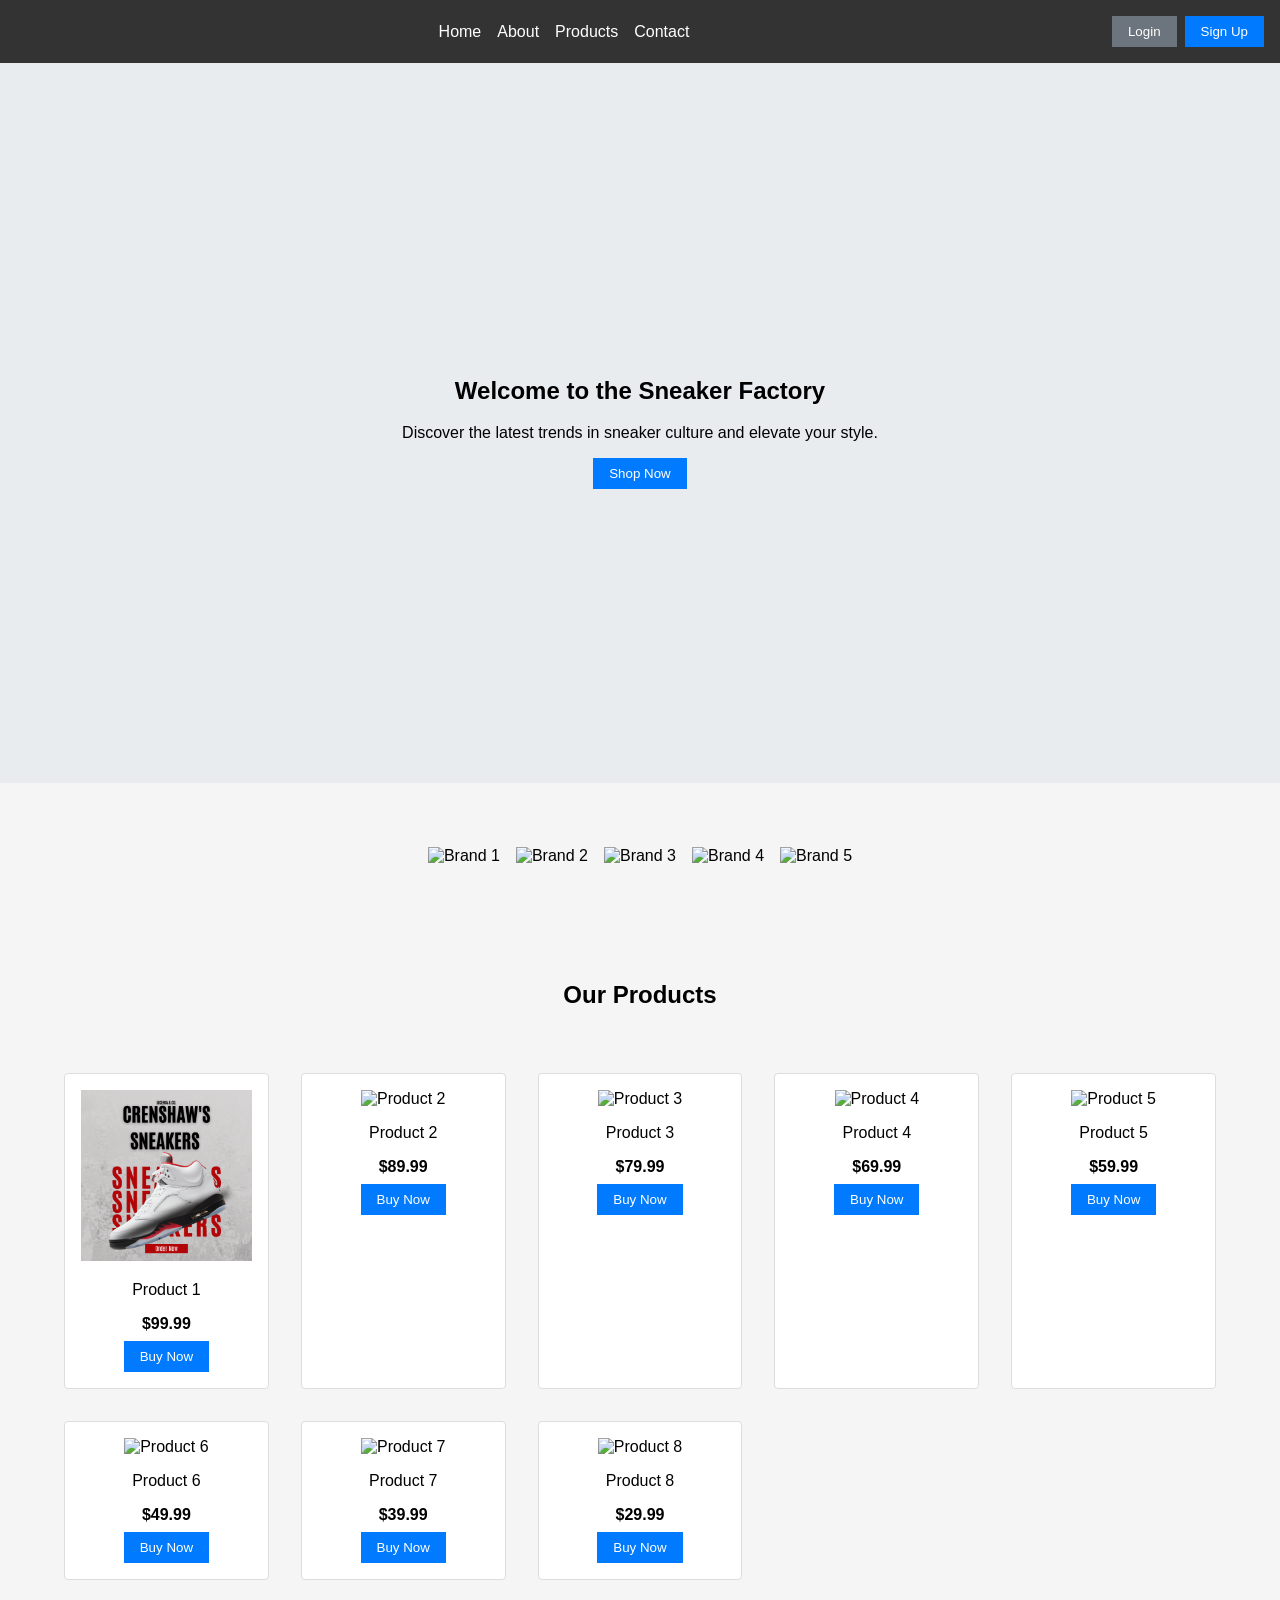
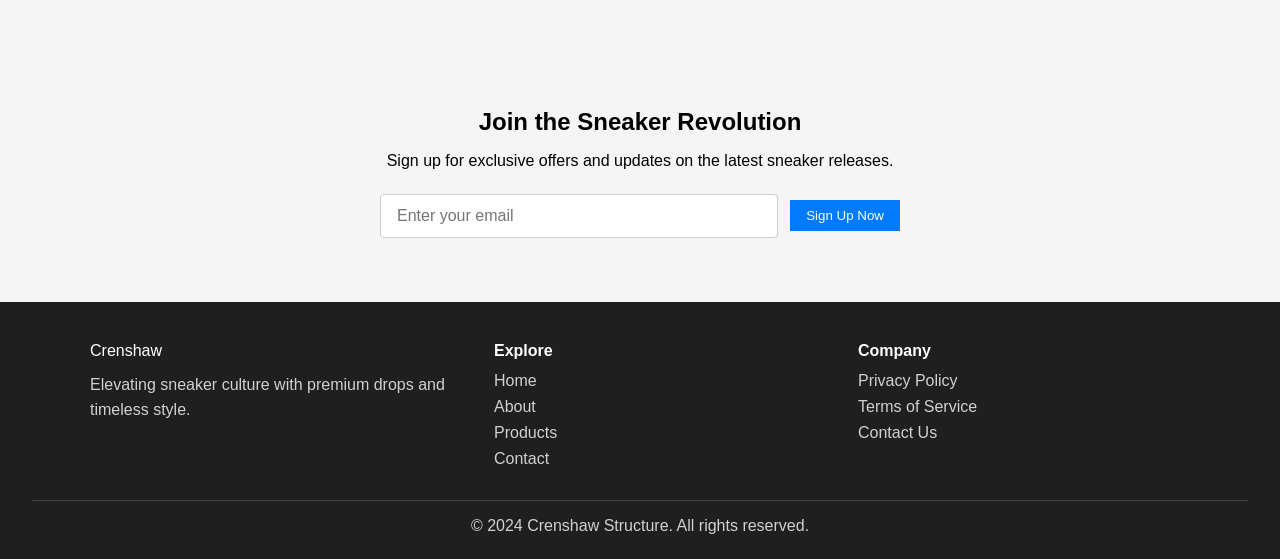
==== index.html @ d1a1aa78 "Add files via upload" ====
<!DOCTYPE html>
<html lang="en">

<head>
    <meta charset="UTF-8">
    <meta name="viewport" content="width=device-width, initial-scale=1.0">
    <link rel="stylesheet" href="index.css">
    <title>Crenshaw Structure - Welcome to the Sneaker Factory</title>
</head>

<body>
    <nav class="nav">
        <span class="nav__logo"></span>
        <ul class="nav__links">
            <li><a href="#">Home</a></li>
            <li><a href="#">About</a></li>
            <li><a href="#">Products</a></li>
            <li><a href="#">Contact</a></li>
        </ul>
        <div class="ctas">
            <button class="btn btn--secondary">Login</button>
            <button class="btn btn--primary">Sign Up</button>
        </div>
    </nav>

    <!-- Hero Section -->
    <section class="hero">
        <div class="hero__content">
            <h1 class="hero__title">Welcome to the Sneaker Factory</h1>
            <p class="hero__subtitle">Discover the latest trends in sneaker culture and elevate your style.</p>
            <button class="btn btn--primary">Shop Now</button>
        </div>
    </section>

    <!-- Featured Brands Section -->
    <section class="featured-brands">
        <div class="brands">
            <div class="brand"><img src="brand1-logo.jpg" alt="Brand 1"></div>
            <div class="brand"><img src="brand2-logo.jpg" alt="Brand 2"></div>
            <div class="brand"><img src="brand3-logo.jpg" alt="Brand 3"></div>
            <div class="brand"><img src="brand4-logo.jpg" alt="Brand 4"></div>
            <div class="brand"><img src="brand5-logo.jpg" alt="Brand 5"></div>
        </div>
    </section>

    <!-- Products Section -->
    <section class="products">
        <h2 class="products__title">Our Products</h2>
        <div class="product-list">
            <div class="product"><img src="_images/CrenShaw White Dynamic Sneakers.png" alt="Product 1">
                <p>Product 1</p>
                <span class="product-price">$99.99</span>
                <button class="btn btn--primary">Buy Now</button>
            </div>
            <div class="product"><img src="_images/CrenShaw Black Dynamic Sneakers.png" alt="Product 2">
                <p>Product 2</p>
                <span class="product-price">$89.99</span>
                <button class="btn btn--primary">Buy Now</button>
            </div>
            <div class="product"><img src="_images/CrenShaw Gray Dynamic Sneakers.png" alt="Product 3">
                <p>Product 3</p>
                <span class="product-price">$79.99</span>
                <button class="btn btn--primary">Buy Now</button>
            </div>
            <div class="product"><img src="product4.jpg" alt="Product 4">
                <p>Product 4</p>
                <span class="product-price">$69.99</span>
                <button class="btn btn--primary">Buy Now</button>
            </div>
            <div class="product"><img src="product5.jpg" alt="Product 5">
                <p>Product 5</p>
                <span class="product-price">$59.99</span>
                <button class="btn btn--primary">Buy Now</button>
            </div>
            <div class="product"><img src="product6.jpg" alt="Product 6">
                <p>Product 6</p>
                <span class="product-price">$49.99</span>
                <button class="btn btn--primary">Buy Now</button>
            </div>
            <div class="product"><img src="product7.jpg" alt="Product 7">
                <p>Product 7</p>
                <span class="product-price">$39.99</span>
                <button class="btn btn--primary">Buy Now</button>
            </div>
            <div class="product"><img src="product8.jpg" alt="Product 8">
                <p>Product 8</p>
                <span class="product-price">$29.99</span>
                <button class="btn btn--primary">Buy Now</button>
            </div>
        </div>
    </section>

    <!-- Call to Action Section -->
    <section class="cta">
        <h2 class="cta__title">Join the Sneaker Revolution</h2>
        <p class="cta__subtitle">Sign up for exclusive offers and updates on the latest sneaker releases.</p>
        <form class="cta__form">
            <input class="cta__input" type="email" placeholder="Enter your email" aria-label="Email address">
            <button class="btn btn--primary" type="submit">Sign Up Now</button>
        </form>
    </section>

    <!-- Footer Section -->
    <footer class="footer">
        <div class="footer__content">
            <div class="footer__brand">
                <span class="nav__logo">Crenshaw</span>
                <p>Elevating sneaker culture with premium drops and timeless style.</p>
            </div>

            <div class="footer__links-wrap">
                <h3>Explore</h3>
                <ul class="footer__links">
                    <li><a href="#">Home</a></li>
                    <li><a href="#">About</a></li>
                    <li><a href="#">Products</a></li>
                    <li><a href="#">Contact</a></li>
                </ul>
            </div>

            <div class="footer__links-wrap">
                <h3>Company</h3>
                <ul class="footer__links">
                    <li><a href="#">Privacy Policy</a></li>
                    <li><a href="#">Terms of Service</a></li>
                    <li><a href="#">Contact Us</a></li>
                </ul>
            </div>
        </div>

        <p class="footer__copyright">&copy; 2024 Crenshaw Structure. All rights reserved.</p>
    </footer>

</body>

</html>
---- index.css ----
html,
body {
  margin: 0;
  padding: 0;
  font-family: Arial, sans-serif;
  background-color: #f5f5f5;
  box-sizing: border-box;
}

.nav {
  background-color: #333;
  color: #fff;
  padding: 1rem;
  display: flex;
  justify-content: space-between;
  align-items: center;
}

.nav a {
  color: #fff;
  text-decoration: none;
}

.nav ul {
  list-style: none;
  margin: 0;
  padding: 0;
  display: flex;
  gap: 1rem;
}

.ctas {
  display: flex;
  gap: 0.5rem;
}

.btn {
  padding: 0.5rem 1rem;
  border: none;
  cursor: pointer;
}

.btn--primary {
  background-color: #007bff;
  color: #fff;
}

.btn--secondary {
  background-color: #6c757d;
  color: #fff;
}

.hero {
  display: flex;
  justify-content: center;
  align-items: center;
  text-align: center;
  height: 80vh;
  background-color: #e9ecef;
}

.featured-brands {
  display: flex;
  justify-content: center;
  gap: 2rem;
  padding: 2rem;
}

.brands {
  display: flex;
  gap: 1rem;
  padding: 2rem;
}

.brand img {
  max-width: 100px;
  height: auto;
}

.products {
  padding: 2rem;
}

.products__title {
  text-align: center;
  margin-bottom: 2rem;
}

.product-list {
  display: grid;
  grid-template-columns: repeat(auto-fit, minmax(200px, 1fr));
  gap: 2rem;
  padding: 2rem;
}

.product {
  background-color: #fff;
  padding: 1rem;
  border: 1px solid #ddd;
  border-radius: 4px;
  text-align: center;
}

.product img {
  max-width: 100%;
  height: auto;
}

.product-price {
  display: block;
  margin: 0.5rem 0;
  font-weight: bold;
}

.cta {
  display: flex;
  flex-direction: column;
  align-items: center;
  justify-content: center;
  gap: 1rem;
  padding: 4rem 2rem;
  text-align: center;
}

.cta__title {
  margin: 0;
}

.cta__subtitle {
  margin: 0;
  max-width: 600px;
}

.cta__form {
  display: flex;
  align-items: center;
  justify-content: center;
  gap: 0.75rem;
  width: 100%;
  max-width: 520px;
  margin-top: 0.5rem;
}

.cta__input {
  flex: 1;
  padding: 0.75rem 1rem;
  border: 1px solid #ccc;
  border-radius: 4px;
  font-size: 1rem;
}

.footer {
  background-color: #1f1f1f;
  color: #fff;
  padding: 2.5rem 2rem 1.5rem;
}

.footer__content {
  display: flex;
  justify-content: space-between;
  align-items: flex-start;
  gap: 2rem;
  max-width: 1100px;
  margin: 0 auto;
  flex-wrap: wrap;
}

.footer__brand {
  flex: 1 1 220px;
}

.footer__brand p {
  margin: 0.75rem 0 0;
  color: #d1d1d1;
  line-height: 1.6;
}

.footer__links-wrap {
  flex: 1 1 180px;
}

.footer__links-wrap h3 {
  margin: 0 0 0.75rem;
  font-size: 1rem;
}

.footer__links {
  list-style: none;
  margin: 0;
  padding: 0;
  display: flex;
  flex-direction: column;
  gap: 0.5rem;
}

.footer__links a {
  color: #d1d1d1;
  text-decoration: none;
}

.footer__links a:hover {
  color: #fff;
}

.footer__copyright {
  text-align: center;
  margin: 2rem 0 0;
  padding-top: 1rem;
  border-top: 1px solid rgba(255, 255, 255, 0.15);
  color: #d1d1d1;
}
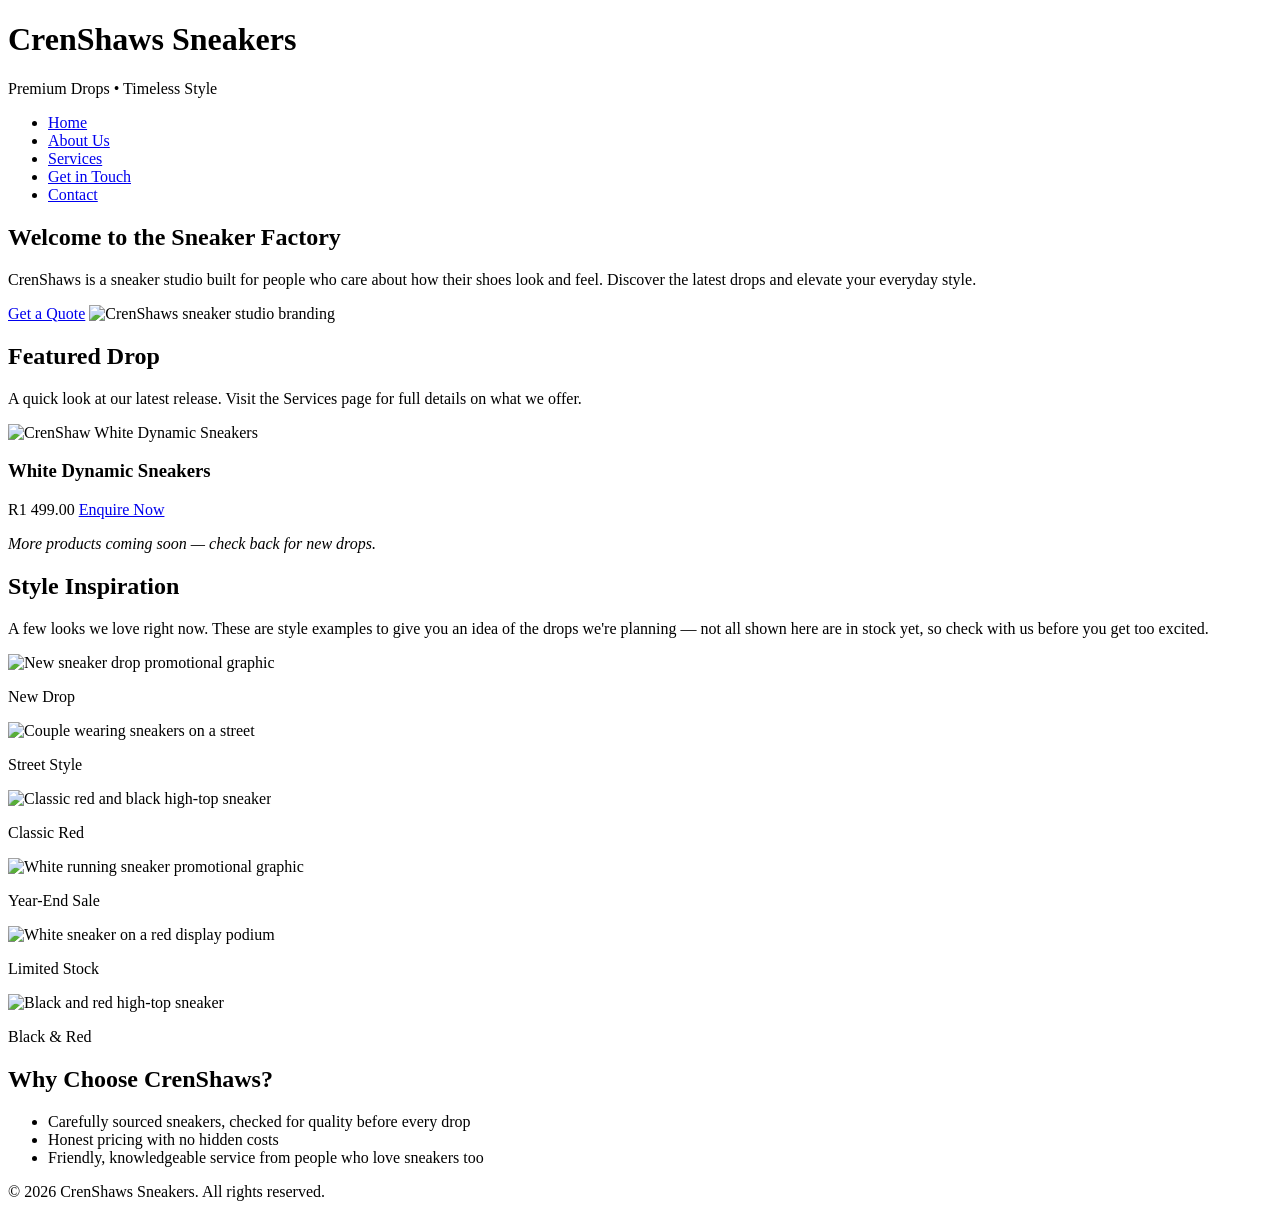
==== commit 0dff359e: "Added a few changes from Part 1 on all html files updated all html files from part 1." ====
--- a/index.html
+++ b/index.html
@@ -1,136 +1,149 @@
 <!DOCTYPE html>
 <html lang="en">
+<head>
+  <meta charset="UTF-8">
+  <meta name="viewport" content="width=device-width, initial-scale=1.0">
+  <title>CrenShaws Sneakers | Home</title>
+  <link rel="stylesheet" href="css/style.css">
+</head>
+<body>
 
-<head>
-    <meta charset="UTF-8">
-    <meta name="viewport" content="width=device-width, initial-scale=1.0">
-    <link rel="stylesheet" href="index.css">
-    <title>Crenshaw Structure - Welcome to the Sneaker Factory</title>
-</head>
+  <header>
+    <h1>CrenShaws Sneakers</h1>
+    <p>Premium Drops &bull; Timeless Style</p>
 
-<body>
-    <nav class="nav">
-        <span class="nav__logo"></span>
-        <ul class="nav__links">
-            <li><a href="#">Home</a></li>
-            <li><a href="#">About</a></li>
-            <li><a href="#">Products</a></li>
-            <li><a href="#">Contact</a></li>
-        </ul>
-        <div class="ctas">
-            <button class="btn btn--secondary">Login</button>
-            <button class="btn btn--primary">Sign Up</button>
-        </div>
+    <nav>
+      <ul>
+        <li><a href="index.html" class="current">Home</a></li>
+        <li><a href="about.html">About Us</a></li>
+        <li><a href="services.html">Services</a></li>
+        <li><a href="enquiry.html">Get in Touch</a></li>
+        <li><a href="contact.html">Contact</a></li>
+      </ul>
     </nav>
+  </header>
 
-    <!-- Hero Section -->
-    <section class="hero">
-        <div class="hero__content">
-            <h1 class="hero__title">Welcome to the Sneaker Factory</h1>
-            <p class="hero__subtitle">Discover the latest trends in sneaker culture and elevate your style.</p>
-            <button class="btn btn--primary">Shop Now</button>
-        </div>
-    </section>
+  <!-- Hero section introducing the brand -->
+  <div class="hero">
+    <h2>Welcome to the Sneaker Factory</h2>
+    <p>
+      CrenShaws is a sneaker studio built for people who care about how
+      their shoes look and feel. Discover the latest drops and elevate
+      your everyday style.
+    </p>
+    <a href="enquiry.html" class="btn">Get a Quote</a>
 
-    <!-- Featured Brands Section -->
-    <section class="featured-brands">
-        <div class="brands">
-            <div class="brand"><img src="brand1-logo.jpg" alt="Brand 1"></div>
-            <div class="brand"><img src="brand2-logo.jpg" alt="Brand 2"></div>
-            <div class="brand"><img src="brand3-logo.jpg" alt="Brand 3"></div>
-            <div class="brand"><img src="brand4-logo.jpg" alt="Brand 4"></div>
-            <div class="brand"><img src="brand5-logo.jpg" alt="Brand 5"></div>
-        </div>
-    </section>
+    <img class="responsive-image"
+      src="images/responsive/crenshaw-hero-800w.jpg"
+      srcset="images/responsive/crenshaw-hero-480w.jpg 480w,
+              images/responsive/crenshaw-hero-800w.jpg 800w,
+              images/responsive/crenshaw-hero-1200w.jpg 1200w"
+      sizes="(max-width: 480px) 100vw, (max-width: 768px) 50vw, 33vw"
+      alt="CrenShaws sneaker studio branding">
+  </div>
 
-    <!-- Products Section -->
-    <section class="products">
-        <h2 class="products__title">Our Products</h2>
-        <div class="product-list">
-            <div class="product"><img src="_images/CrenShaw White Dynamic Sneakers.png" alt="Product 1">
-                <p>Product 1</p>
-                <span class="product-price">$99.99</span>
-                <button class="btn btn--primary">Buy Now</button>
-            </div>
-            <div class="product"><img src="_images/CrenShaw Black Dynamic Sneakers.png" alt="Product 2">
-                <p>Product 2</p>
-                <span class="product-price">$89.99</span>
-                <button class="btn btn--primary">Buy Now</button>
-            </div>
-            <div class="product"><img src="_images/CrenShaw Gray Dynamic Sneakers.png" alt="Product 3">
-                <p>Product 3</p>
-                <span class="product-price">$79.99</span>
-                <button class="btn btn--primary">Buy Now</button>
-            </div>
-            <div class="product"><img src="product4.jpg" alt="Product 4">
-                <p>Product 4</p>
-                <span class="product-price">$69.99</span>
-                <button class="btn btn--primary">Buy Now</button>
-            </div>
-            <div class="product"><img src="product5.jpg" alt="Product 5">
-                <p>Product 5</p>
-                <span class="product-price">$59.99</span>
-                <button class="btn btn--primary">Buy Now</button>
-            </div>
-            <div class="product"><img src="product6.jpg" alt="Product 6">
-                <p>Product 6</p>
-                <span class="product-price">$49.99</span>
-                <button class="btn btn--primary">Buy Now</button>
-            </div>
-            <div class="product"><img src="product7.jpg" alt="Product 7">
-                <p>Product 7</p>
-                <span class="product-price">$39.99</span>
-                <button class="btn btn--primary">Buy Now</button>
-            </div>
-            <div class="product"><img src="product8.jpg" alt="Product 8">
-                <p>Product 8</p>
-                <span class="product-price">$29.99</span>
-                <button class="btn btn--primary">Buy Now</button>
-            </div>
-        </div>
-    </section>
+  <main>
+    <h2>Featured Drop</h2>
+    <p>A quick look at our latest release. Visit the Services page for full details on what we offer.</p>
 
-    <!-- Call to Action Section -->
-    <section class="cta">
-        <h2 class="cta__title">Join the Sneaker Revolution</h2>
-        <p class="cta__subtitle">Sign up for exclusive offers and updates on the latest sneaker releases.</p>
-        <form class="cta__form">
-            <input class="cta__input" type="email" placeholder="Enter your email" aria-label="Email address">
-            <button class="btn btn--primary" type="submit">Sign Up Now</button>
-        </form>
-    </section>
+    <div class="container">
+      <div>
+        <img
+          src="images/responsive/white-dynamic-sneakers-480w.jpg"
+          srcset="images/responsive/white-dynamic-sneakers-480w.jpg 480w,
+                  images/responsive/white-dynamic-sneakers-800w.jpg 800w,
+                  images/responsive/white-dynamic-sneakers-1080w.jpg 1080w"
+          sizes="(max-width: 480px) 100vw, (max-width: 768px) 50vw, 320px"
+          alt="CrenShaw White Dynamic Sneakers">
+        <h3>White Dynamic Sneakers</h3>
+        <span class="product-price">R1 499.00</span>
+        <a href="enquiry.html" class="btn">Enquire Now</a>
+      </div>
+    </div>
 
-    <!-- Footer Section -->
-    <footer class="footer">
-        <div class="footer__content">
-            <div class="footer__brand">
-                <span class="nav__logo">Crenshaw</span>
-                <p>Elevating sneaker culture with premium drops and timeless style.</p>
-            </div>
+    <p><em>More products coming soon — check back for new drops.</em></p>
 
-            <div class="footer__links-wrap">
-                <h3>Explore</h3>
-                <ul class="footer__links">
-                    <li><a href="#">Home</a></li>
-                    <li><a href="#">About</a></li>
-                    <li><a href="#">Products</a></li>
-                    <li><a href="#">Contact</a></li>
-                </ul>
-            </div>
+    <h2>Style Inspiration</h2>
+    <p>
+      A few looks we love right now. These are style examples to give you
+      an idea of the drops we're planning — not all shown here are in
+      stock yet, so check with us before you get too excited.
+    </p>
 
-            <div class="footer__links-wrap">
-                <h3>Company</h3>
-                <ul class="footer__links">
-                    <li><a href="#">Privacy Policy</a></li>
-                    <li><a href="#">Terms of Service</a></li>
-                    <li><a href="#">Contact Us</a></li>
-                </ul>
-            </div>
-        </div>
+    <div class="container">
+      <div>
+        <img
+          src="images/responsive/gallery-new-drop-480w.jpg"
+          srcset="images/responsive/gallery-new-drop-480w.jpg 480w,
+                  images/responsive/gallery-new-drop-800w.jpg 800w"
+          sizes="(max-width: 480px) 100vw, (max-width: 768px) 50vw, 320px"
+          alt="New sneaker drop promotional graphic">
+        <p>New Drop</p>
+      </div>
 
-        <p class="footer__copyright">&copy; 2024 Crenshaw Structure. All rights reserved.</p>
-    </footer>
+      <div>
+        <img
+          src="images/responsive/gallery-street-style-480w.jpg"
+          srcset="images/responsive/gallery-street-style-480w.jpg 480w,
+                  images/responsive/gallery-street-style-800w.jpg 800w"
+          sizes="(max-width: 480px) 100vw, (max-width: 768px) 50vw, 320px"
+          alt="Couple wearing sneakers on a street">
+        <p>Street Style</p>
+      </div>
 
+      <div>
+        <img
+          src="images/responsive/gallery-classic-red-480w.jpg"
+          srcset="images/responsive/gallery-classic-red-480w.jpg 480w,
+                  images/responsive/gallery-classic-red-800w.jpg 800w"
+          sizes="(max-width: 480px) 100vw, (max-width: 768px) 50vw, 320px"
+          alt="Classic red and black high-top sneaker">
+        <p>Classic Red</p>
+      </div>
+
+      <div>
+        <img
+          src="images/responsive/gallery-year-end-sale-480w.jpg"
+          srcset="images/responsive/gallery-year-end-sale-480w.jpg 480w,
+                  images/responsive/gallery-year-end-sale-800w.jpg 800w"
+          sizes="(max-width: 480px) 100vw, (max-width: 768px) 50vw, 320px"
+          alt="White running sneaker promotional graphic">
+        <p>Year-End Sale</p>
+      </div>
+
+      <div>
+        <img
+          src="images/responsive/gallery-white-limited-480w.jpg"
+          srcset="images/responsive/gallery-white-limited-480w.jpg 480w,
+                  images/responsive/gallery-white-limited-800w.jpg 800w"
+          sizes="(max-width: 480px) 100vw, (max-width: 768px) 50vw, 320px"
+          alt="White sneaker on a red display podium">
+        <p>Limited Stock</p>
+      </div>
+
+      <div>
+        <img
+          src="images/responsive/gallery-black-red-480w.jpg"
+          srcset="images/responsive/gallery-black-red-480w.jpg 480w,
+                  images/responsive/gallery-black-red-800w.jpg 800w"
+          sizes="(max-width: 480px) 100vw, (max-width: 768px) 50vw, 320px"
+          alt="Black and red high-top sneaker">
+        <p>Black &amp; Red</p>
+      </div>
+    </div>
+
+    <h2>Why Choose CrenShaws?</h2>
+    <ul>
+      <li>Carefully sourced sneakers, checked for quality before every drop</li>
+      <li>Honest pricing with no hidden costs</li>
+      <li>Friendly, knowledgeable service from people who love sneakers too</li>
+    </ul>
+  </main>
+
+  <footer>
+    &copy; 2026 CrenShaws Sneakers. All rights reserved.
+  </footer>
+
+  <script src="js/main.js"></script>
 </body>
-
-</html>+</html>
